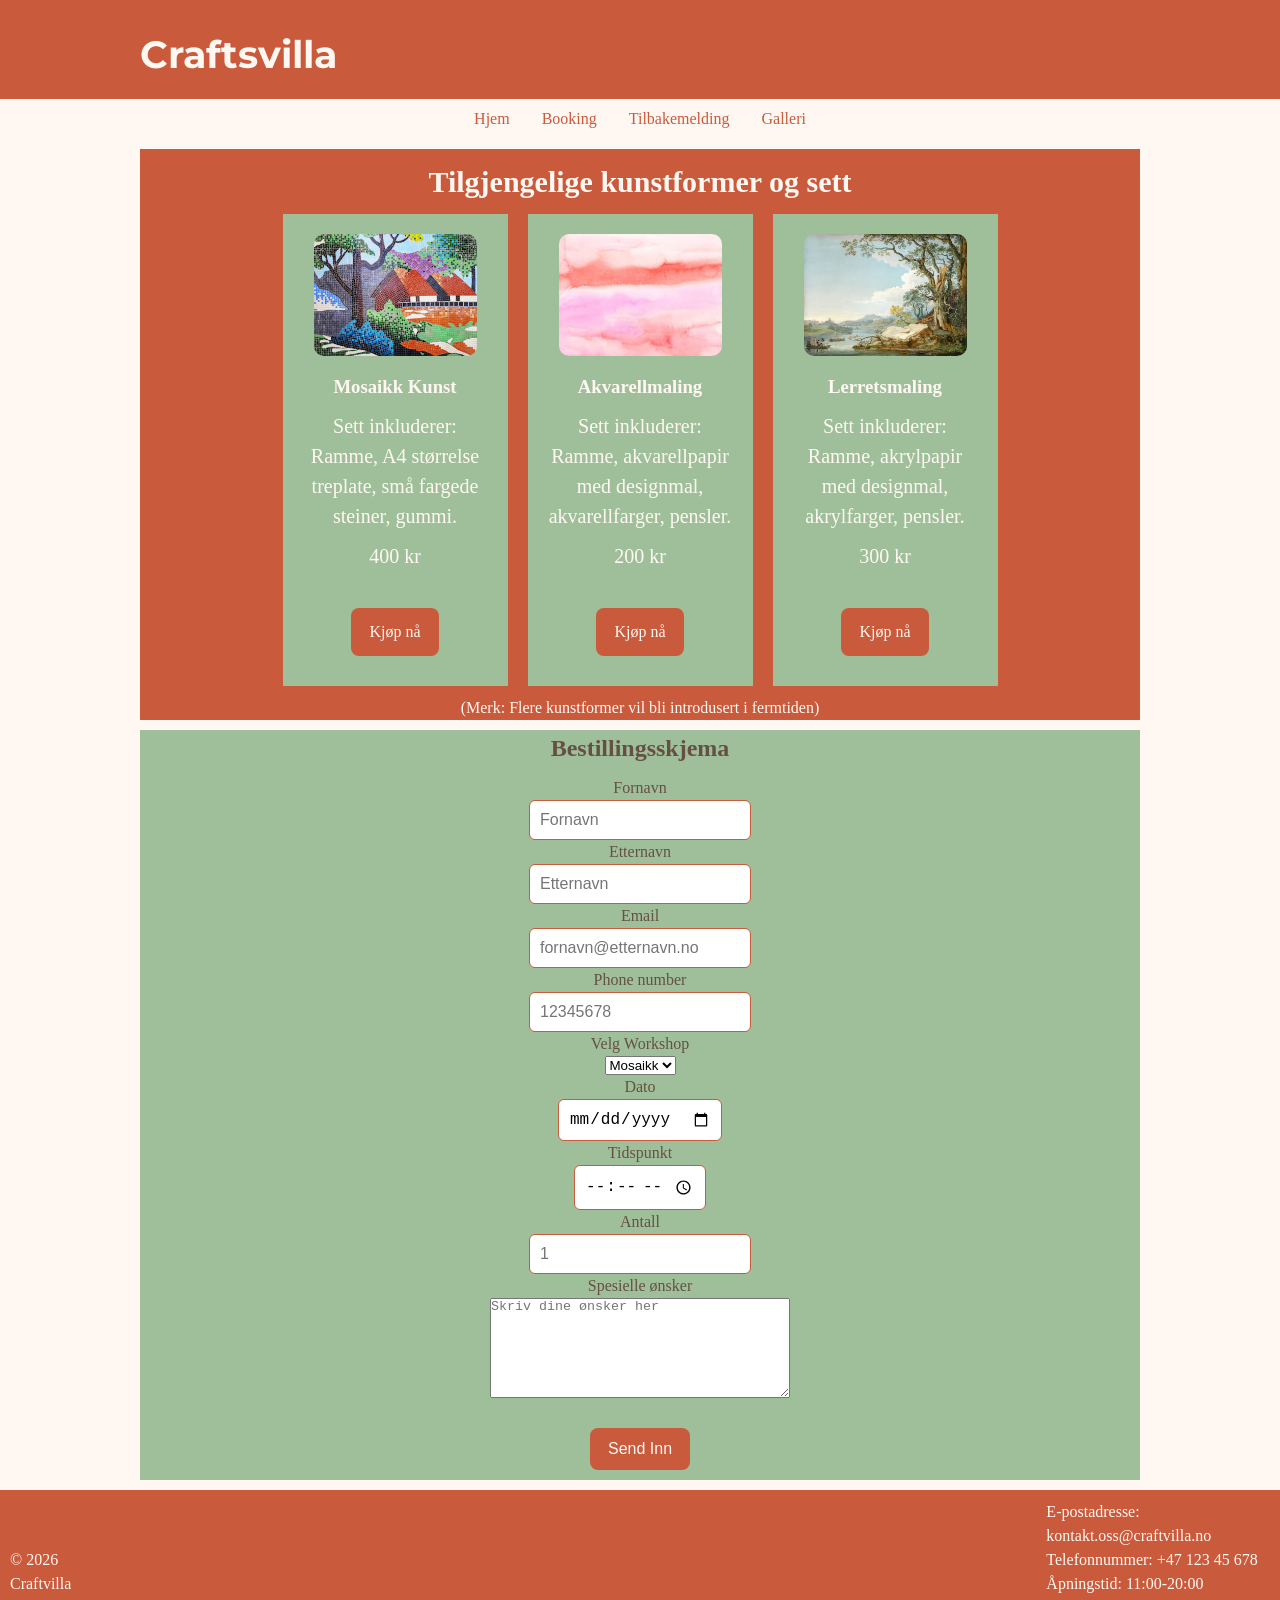
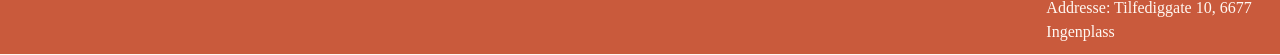
==== booking.html @ f08269d8 "first commit" ====
<!doctype html>
<html lang="en">
  <head>
    <meta charset="UTF-8" />
    <meta name="viewport" content="width=device-width, initial-scale=1.0" />
    <title>Craftvilla</title>
    <link rel="stylesheet" href="/style.css" />
    <link rel="preconnect" href="https://fonts.googleapis.com" />
    <link rel="preconnect" href="https://fonts.gstatic.com" crossorigin />
    <link
      href="https://fonts.googleapis.com/css2?family=Montserrat:ital,wght@0,100..900;1,100..900&family=Rubik:ital,wght@0,300..900;1,300..900&display=swap"
      rel="stylesheet"
    />
  </head>
  <body>
    <!-- Header -->

    <header>
      <div class="container primary">
        <h1>Craftsvilla</h1>
      </div>
    </header>

    <!-- NAV -->

    <nav>
      <div class="nav-row">
        <a href="/index.html">Hjem</a>
        <a href="/booking.html">Booking</a>
        <a href="/feedback.html">Tilbakemelding</a>
        <a href="/gallery.html">Galleri</a>
      </div>
    </nav>

    <!-- Main -->
    <main>
      <!-- Produkter -->

      <section class="container container-product primary">
        <h2>Tilgjengelige kunstformer og sett</h2>

        <div class="product-row">
          <div class="product-card">
            <div class="product-image">
              <img src="/product-card/product-image-1.jpg" alt="" />
            </div>

            <div class="product-text">
              <h3>Mosaikk Kunst</h3>
              <p>
                Sett inkluderer: Ramme, A4 størrelse treplate, små fargede
                steiner, gummi.
              </p>
              <p>400 kr</p>
            </div>

            <div class="product-button">
              <a href="/booking.html" class="button primary">Kjøp nå</a>
            </div>
          </div>

          <div class="product-card">
            <div class="product-image">
              <img src="/product-card/product-image-2.jpg" alt="" />
            </div>

            <div class="product-text">
              <h3>Akvarellmaling</h3>
              <p>
                Sett inkluderer: Ramme, akvarellpapir med designmal,
                akvarellfarger, pensler.
              </p>
              <p>200 kr</p>
            </div>

            <div class="product-button">
              <a href="/booking.html" class="button primary">Kjøp nå</a>
            </div>
          </div>

          <div class="product-card">
            <div class="product-image">
              <img src="/product-card/product-image-3.jpg" alt="" />
            </div>

            <div class="product-text">
              <h3>Lerretsmaling</h3>
              <p>
                Sett inkluderer: Ramme, akrylpapir med designmal, akrylfarger,
                pensler.
              </p>
              <p>300 kr</p>
            </div>

            <div class="product-button">
              <a href="/booking.html" class="button primary">Kjøp nå</a>
            </div>
          </div>
        </div>
        <p>(Merk: Flere kunstformer vil bli introdusert i fermtiden)</p>
      </section>

      <section>
        <div class="container container-form secondary">
          <h2>Bestillingsskjema</h2>

          <form id="complete-form">
            <label for="first-name">Fornavn</label>
            <input
              type="text"
              id="first-name"
              required
              minlength="2"
              maxlength="20"
              placeholder="Fornavn"
            />

            <label for="last-name">Etternavn</label>
            <input
              type="text"
              id="last-name"
              required
              minlength="2"
              maxlength="20"
              placeholder="Etternavn"
            />

            <label for="email">Email</label>
            <input
              type="email"
              id="email"
              required
              placeholder="fornavn@etternavn.no"
            />

            <label for="phone">Phone number</label>
            <input
              type="tel"
              id="phone"
              pattern="[0-9]{8}"
              placeholder="12345678"
            />

            <label for="workshop">Velg Workshop</label>
            <select name="workshop" id="workshop">
              <option value="mosaikk">Mosaikk</option>
              <option value="akvarell">Akvarell</option>
              <option value="lerret">Lerret</option>
            </select>

            <!-- Date -->
            <label for="date-example">Dato</label>
            <input type="date" id="date-example" />

            <!-- Time -->
            <label for="time-example">Tidspunkt</label>
            <input type="time" id="time-example" />

            <!-- Number -->
            <label for="number-example">Antall</label>
            <input
              type="number"
              id="number-example"
              pattern="[0-9]{2}"
              placeholder="1"
            />

            <label for="message">Spesielle ønsker</label>
            <textarea
              name="message"
              id="message"
              rows="4"
              placeholder="Skriv dine ønsker her"
            ></textarea>
          </form>

          <button type="submit" id="button-form1">Send Inn</button>

          <p id="success-message"></p>
        </div>
      </section>
    </main>

    <!-- Footer -->

    <footer class="primary">
      <div class="copyright">
        <ul>
          © 2026 Craftvilla
        </ul>
      </div>
      <div class="contact">
        <ul>
          E-postadresse: kontakt.oss@craftvilla.no
        </ul>
        <ul>
          Telefonnummer: +47 123 45 678
        </ul>
        <ul>
          Åpningstid: 11:00-20:00
        </ul>
        <ul>
          Addresse: Tilfediggate 10, 6677 Ingenplass
        </ul>
      </div>
    </footer>
  </body>
</html>
---- style.css ----
/* Basic Styling */

:root {
  /* Colors */
  --primary-color: #c95a3c;
  --secondary-color: #9fbf9a;
  --accent-color: ;
  --light-bg: #fff8f2;
  --text-color-light: #fff8f2;
  --text-color-dark: #655043;

  /* Spacing */
  --space-small: 0.5rem;
  --space-medium: 1rem;
  --space-large: 2rem;
  --space-xl: 2.5rem;
  --space-section: 3.75rem;

  /* Font sizes */
  --text-small: 0.875rem;
  --text-base: 1rem;
  --text-medium: 1.25rem;
  --text-large: 1.875rem;
  --text-xl: 2.5rem;

  /* Other */
  --radius: 0.625rem;
}

/* Global */

* {
  margin: 0;
  padding: 0;
  box-sizing: border-box;
}

html {
  scroll-behavior: smooth;
}

body {
  background-color: var(--light-bg);
  display: flex;
  line-height: 1.5;
  flex-direction: column;
  justify-content: center;
}

img {
  width: 100%;
  border-radius: var(--radius);
}

a {
  text-decoration: none;
}

.container {
  width: 90%;
  max-width: 1000px;
  margin: 0 auto;
  margin-top: 10px;
}

.container-swap {
  display: flex;
  justify-content: center;

  width: 90%;
  max-width: 1000px;

  gap: 10%;

  /* margin-top: 10px; */
  margin: 0 auto;
  margin-top: 10px;
}
/* Form */
form {
  display: flex;
  flex-direction: column;
  justify-content: center;
  align-items: center;
  max-width: 1000px;

  margin-top: 10px;
  margin-bottom: 10px;
}

textarea {
  width: 300px;
  height: 100px;
  margin-bottom: 10px;
}

input {
  padding: 10px;
  border: 1px solid var(--primary-color);
  border-radius: 6px;
  font-size: 16px;
}

.container-form {
  display: flex;
  flex-direction: column;
  justify-content: center;
  align-items: center;
}

/* Header */

header {
  background-color: var(--primary-color);
  color: var(--text-color-light);
  padding: var(--space-medium);
}

header h1 {
  font-family: "Montserrat", sans-serif;
  font-size: 38px;
}

nav {
  background-color: var(--light-bg);
  padding: var(--space-small) 0;
  position: sticky;
  top: 0;
}

nav a {
  color: var(--primary-color);
  font-weight: 500;
  position: relative;
}

.nav-row {
  display: flex;
  justify-content: center;
  gap: var(--space-large);
  flex-wrap: wrap;
}

/* Buttons */

.button,
button {
  display: inline-block;
  background-color: var(--secondary-color);
  color: var(--text-color-dark);
  padding: 0.75rem 1.125rem;
  border: none;
  border-radius: 0.5rem;
  cursor: pointer;
  font-size: var(--text-base);
  margin: 10px;
}

#button-form1 {
  background-color: var(--primary-color);
  color: var(--text-color-light);
}

.button-hero {
  background-color: var(--secondary-color);
  color: var(--text-color-dark);
  margin-left: -100px;
}

.button-hero a {
  color: var(--text-color-dark);
}

.hero {
  background-image: url(/img/creative-grp.avif);
  background-repeat: no-repeat;
  background-size: cover;

  display: flex;
  align-items: flex-end;

  margin: 0 auto;
  width: 90%;
  max-width: 1000px;
  aspect-ratio: 1215 / 671;
}

.hero p {
  background-color: var(--primary-color);
  color: var(--light-bg);
  max-width: 499px;
  padding: 1rem;

  font-size: var(--text-large);
  line-height: 1.5;
  font-family: "Montserrat", sans-serif;
}

.container-text {
  margin: 10px;
  margin-left: 45px;
}
.container-text p {
  margin-top: 10px;
  font-size: var(--text-medium);
  font-family: "rubik";
}

.container-text li {
  margin-top: 10px;
  font-size: var(--text-medium);
  font-family: "rubik";
}

.container-text h2 {
  font-size: var(--text-large);
  font-family: "Montserrat" sans-serif;
}

#om-oss-image {
  width: 411px;
  height: 274px;
  padding: 10px;
}

.primary {
  background-color: var(--primary-color);
  color: var(--text-color-light);
}

.secondary {
  background-color: var(--secondary-color);
  color: var(--text-color-dark);
  font-family: "rubik" sans-serif;
  /* gap: 219px; */
}

.container-product {
  display: flex;
  flex-direction: column;
  justify-content: center;
  align-items: center;
  contain: content;
}

.container-product h2 {
  margin-top: 10px;
  font-size: var(--text-large);
  font-family: "Montserrat" sans-serif;
}

.product-row {
  margin-top: var(space-large);
  display: flex;
  align-items: center;
  justify-content: center;
}

.product-card {
  flex-direction: column;
  justify-content: center;
  align-items: center;
  text-align: center;

  min-height: 362px;
  max-width: 225px;
  gap: 27px;
  background-color: var(--secondary-color);

  margin: 10px;
  padding: 20px;
}

.product-card h3 {
  margin-top: 10px;
}

.product-card p {
  margin-top: 10px;
  font-size: var(--text-medium);
}

.product-button {
  margin-top: 27px;
}

.product-card img {
  width: 163px;
  height: 122px;
}

.feedback-row {
  margin-top: var(space-large);
  display: flex;
  align-items: center;
  justify-content: center;

  padding: 20px;
}

.feedback-card {
  background-color: var(--primary-color);
  color: var(--light-bg);

  display: flex;
  flex-direction: column;
  justify-content: space-between;
  align-items: center;
  text-align: center;

  width: 100%;
  height: 350px;

  margin: 10px;
  padding: 20px;
}

.feedback-card h3 {
  flex: 1;
}

.feedback-card p {
  flex: 1;
  margin-top: 10px;
  font-size: var(--text-small);
}

.feedback-button {
  margin-top: 27px;
}

.feedback img {
  width: 100%;
  height: 150px;
  object-fit: cover;
}

#fordeler-image {
  width: 411px;
  height: 274px;
  padding: 10px;
}

/* Gallery */

.gallery-banner {
  display: flex;
  align-items: center;
  justify-content: center;
}

.gallery {
  display: flex;
  flex-wrap: wrap;
  gap: 10px;
  padding: 10px;
}

.gallery img {
  height: 200px;
  width: 100%;
  object-fit: cover;
}

footer {
  display: flex;
  align-items: center;
  gap: 75%;
  margin-top: 10px;
  padding: 10px;
}

.row > .column {
  padding: 0 8px;
}

.row:after {
  content: "";
  display: table;
  clear: both;
}

/* Column */
.column {
  float: left;
  width: 25%;
}

/* Modal bakgrunn */
.modal {
  display: none;
  position: fixed;
  z-index: 1;
  padding-top: 100px;
  left: 0;
  top: 0;
  width: 100%;
  height: 100%;
  overflow: auto;
  background-color: black;
}

.modal img {
  width: 100%;
  height: auto;
  object-fit: contain;
}

/* Modal Content */
.modal-content {
  position: relative;
  background-color: #fefefe;
  margin: auto;
  padding: 0;
  width: 90%;
  max-width: 1200px;
}

/* Stenge knappen */
.close {
  color: white;
  position: absolute;
  top: 10px;
  right: 25px;
  font-size: 35px;
  font-weight: bold;
}

.close:hover,
.close:focus {
  color: #999;
  text-decoration: none;
  cursor: pointer;
}

/* Gjemme slides */
.mySlides {
  display: none;
}

/* Neste / Forrige knapp */
.prev,
.next {
  cursor: pointer;
  position: absolute;
  top: 50%;
  width: auto;
  padding: 16px;
  margin-top: -50px;
  color: white;
  font-weight: bold;
  font-size: 20px;
  transition: 0.6s ease;
  border-radius: 0 3px 3px 0;
  user-select: none;
  -webkit-user-select: none;
}

/* Posisjonere "neste" knappen til høyre */
.next {
  right: 0;
  border-radius: 3px 0 0 3px;
}

/* Gjennomsiktig på hover */
.prev:hover,
.next:hover {
  background-color: rgba(0, 0, 0, 0.8);
}

/* Nummer tekst (1/4) */
.numbertext {
  color: #f2f2f2;
  font-size: 12px;
  padding: 8px 12px;
  position: absolute;
  top: 0;
}

/* Caption tekst */
.caption-container {
  text-align: center;
  background-color: black;
  padding: 2px 16px;
  color: white;
}

img.demo {
  opacity: 0.6;
}

.active,
.demo:hover {
  opacity: 1;
}

img.hover-shadow {
  transition: 0.3s;
}

.hover-shadow:hover {
  box-shadow:
    0 4px 8px 0 rgba(0, 0, 0, 0.2),
    0 6px 20px 0 rgba(0, 0, 0, 0.19);
}
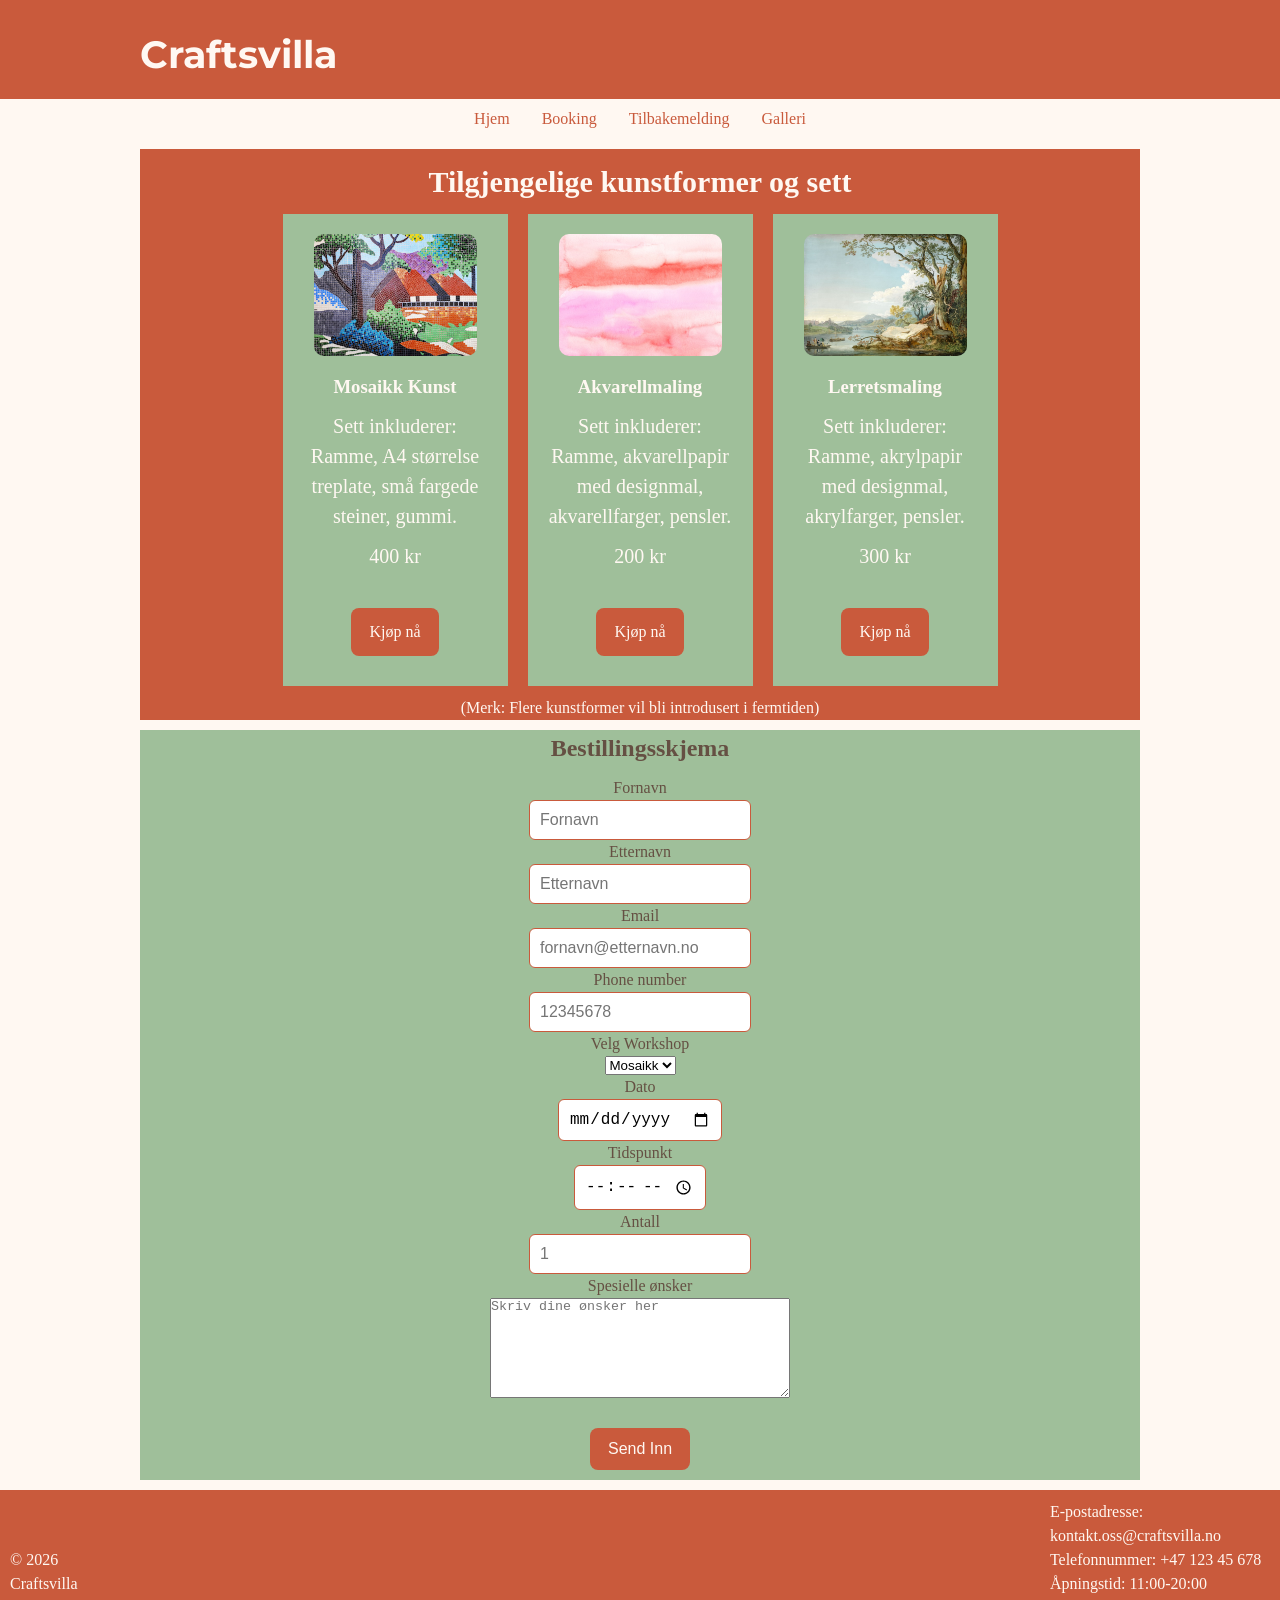
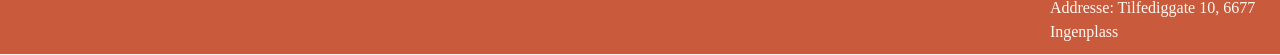
==== commit 6316cd80: "fixed some spelling" ====
--- a/booking.html
+++ b/booking.html
@@ -4,7 +4,7 @@
     <meta charset="UTF-8" />
     <meta name="viewport" content="width=device-width, initial-scale=1.0" />
     <title>Craftvilla</title>
-    <link rel="stylesheet" href="/style.css" />
+    <link rel="stylesheet" href="style.css" />
     <link rel="preconnect" href="https://fonts.googleapis.com" />
     <link rel="preconnect" href="https://fonts.gstatic.com" crossorigin />
     <link
@@ -25,10 +25,10 @@
 
     <nav>
       <div class="nav-row">
-        <a href="/index.html">Hjem</a>
-        <a href="/booking.html">Booking</a>
-        <a href="/feedback.html">Tilbakemelding</a>
-        <a href="/gallery.html">Galleri</a>
+        <a href="index.html">Hjem</a>
+        <a href="booking.html">Booking</a>
+        <a href="feedback.html">Tilbakemelding</a>
+        <a href="gallery.html">Galleri</a>
       </div>
     </nav>
 
@@ -42,7 +42,7 @@
         <div class="product-row">
           <div class="product-card">
             <div class="product-image">
-              <img src="/product-card/product-image-1.jpg" alt="" />
+              <img src="product-card/product-image-1.jpg" alt="" />
             </div>
 
             <div class="product-text">
@@ -55,13 +55,13 @@
             </div>
 
             <div class="product-button">
-              <a href="/booking.html" class="button primary">Kjøp nå</a>
+              <a href="booking.html" class="button primary">Kjøp nå</a>
             </div>
           </div>
 
           <div class="product-card">
             <div class="product-image">
-              <img src="/product-card/product-image-2.jpg" alt="" />
+              <img src="product-card/product-image-2.jpg" alt="" />
             </div>
 
             <div class="product-text">
@@ -74,13 +74,13 @@
             </div>
 
             <div class="product-button">
-              <a href="/booking.html" class="button primary">Kjøp nå</a>
+              <a href="booking.html" class="button primary">Kjøp nå</a>
             </div>
           </div>
 
           <div class="product-card">
             <div class="product-image">
-              <img src="/product-card/product-image-3.jpg" alt="" />
+              <img src="product-card/product-image-3.jpg" alt="" />
             </div>
 
             <div class="product-text">
@@ -93,7 +93,7 @@
             </div>
 
             <div class="product-button">
-              <a href="/booking.html" class="button primary">Kjøp nå</a>
+              <a href="booking.html" class="button primary">Kjøp nå</a>
             </div>
           </div>
         </div>
@@ -186,12 +186,12 @@
     <footer class="primary">
       <div class="copyright">
         <ul>
-          © 2026 Craftvilla
+          © 2026 Craftsvilla
         </ul>
       </div>
       <div class="contact">
         <ul>
-          E-postadresse: kontakt.oss@craftvilla.no
+          E-postadresse: kontakt.oss@craftsvilla.no
         </ul>
         <ul>
           Telefonnummer: +47 123 45 678
--- a/style.css
+++ b/style.css
@@ -172,7 +172,7 @@
 }
 
 .hero {
-  background-image: url(/img/creative-grp.avif);
+  background-image: url(img/creative-grp.avif);
   background-repeat: no-repeat;
   background-size: cover;
 
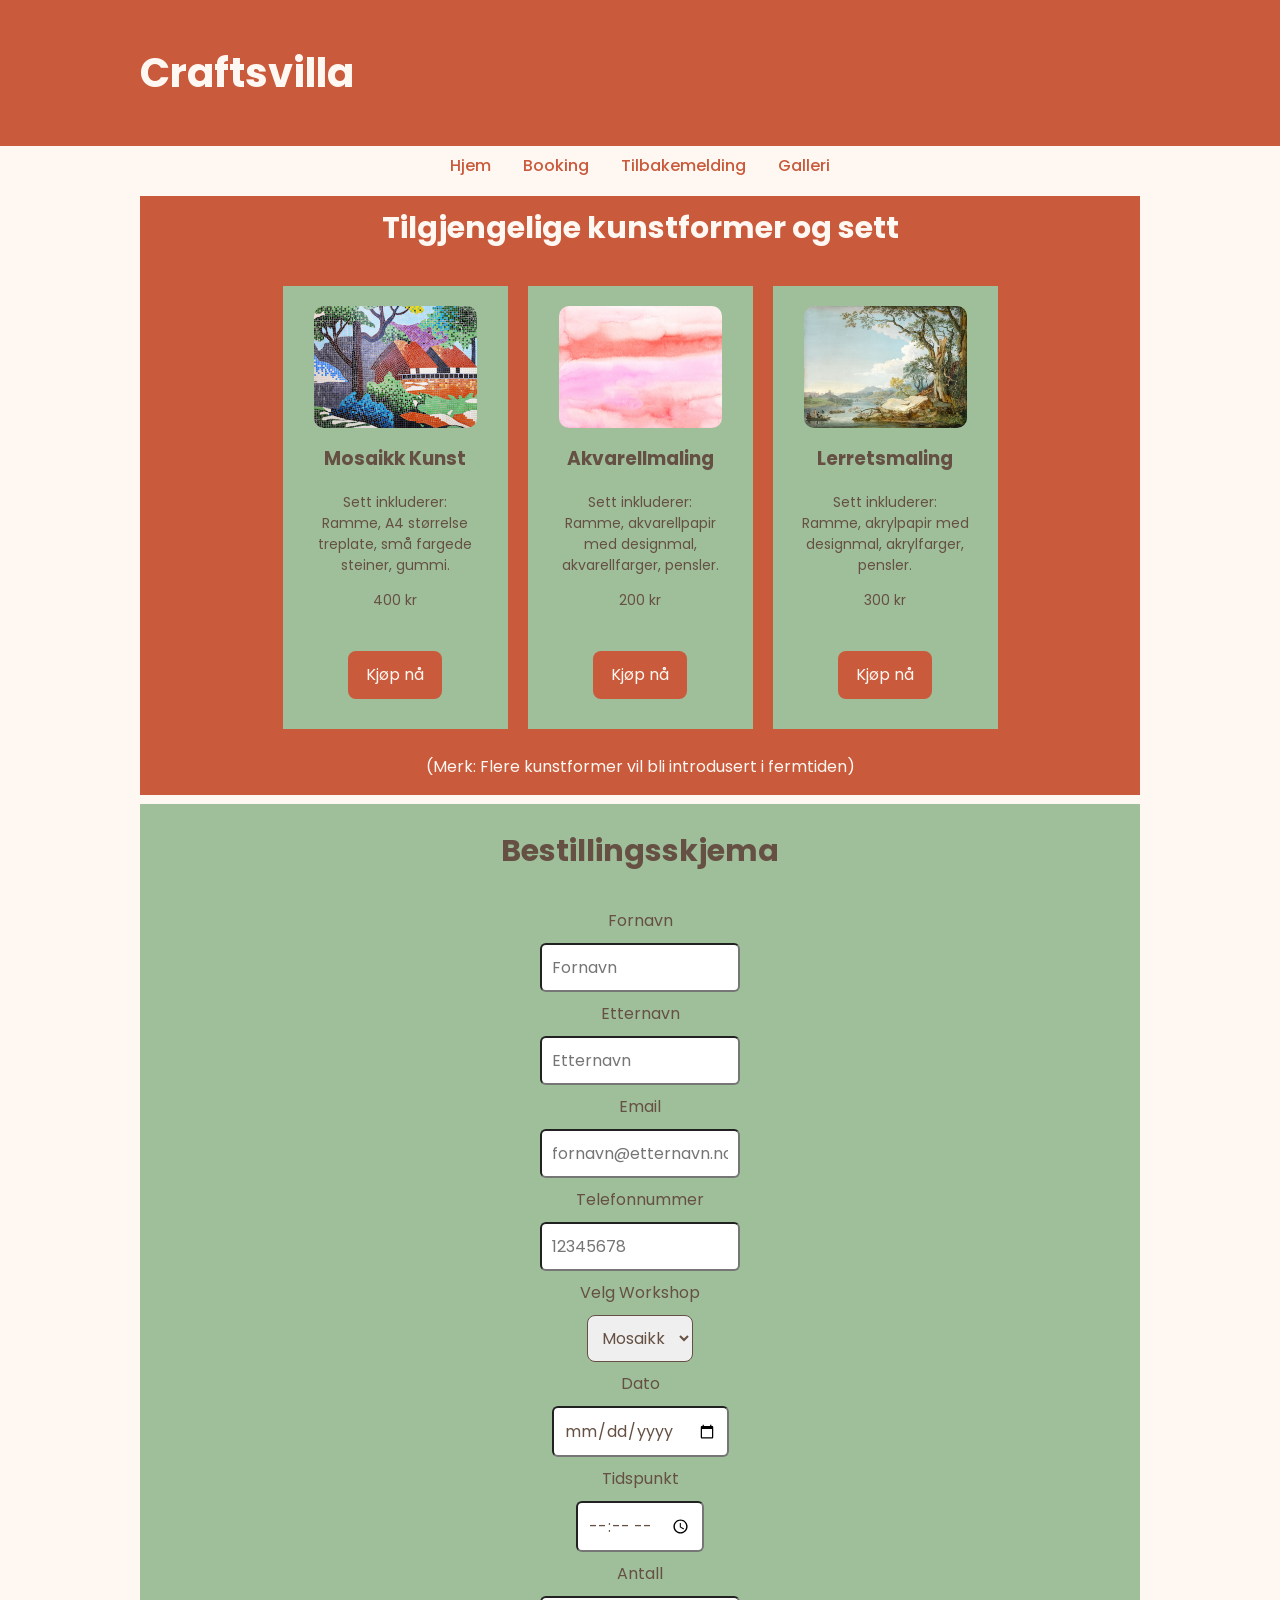
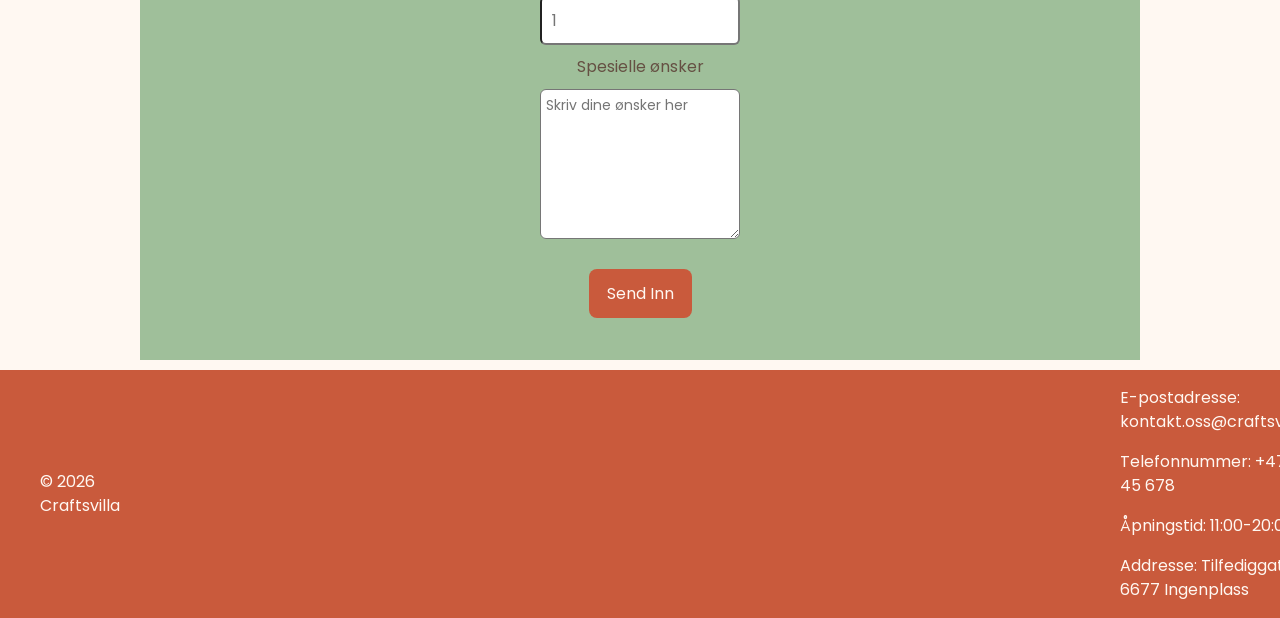
==== commit aff49482: "fixed after comments" ====
--- a/booking.html
+++ b/booking.html
@@ -8,7 +8,7 @@
     <link rel="preconnect" href="https://fonts.googleapis.com" />
     <link rel="preconnect" href="https://fonts.gstatic.com" crossorigin />
     <link
-      href="https://fonts.googleapis.com/css2?family=Montserrat:ital,wght@0,100..900;1,100..900&family=Rubik:ital,wght@0,300..900;1,300..900&display=swap"
+      href="https://fonts.googleapis.com/css2?family=Poppins:ital,wght@0,100;0,200;0,300;0,400;0,500;0,600;0,700;0,800;0,900;1,100;1,200;1,300;1,400;1,500;1,600;1,700;1,800;1,900&display=swap"
       rel="stylesheet"
     />
   </head>
@@ -48,8 +48,8 @@
             <div class="product-text">
               <h3>Mosaikk Kunst</h3>
               <p>
-                Sett inkluderer: Ramme, A4 størrelse treplate, små fargede
-                steiner, gummi.
+                Sett inkluderer: <br />
+                Ramme, A4 størrelse treplate, små fargede steiner, gummi.
               </p>
               <p>400 kr</p>
             </div>
@@ -67,8 +67,8 @@
             <div class="product-text">
               <h3>Akvarellmaling</h3>
               <p>
-                Sett inkluderer: Ramme, akvarellpapir med designmal,
-                akvarellfarger, pensler.
+                Sett inkluderer: <br />
+                Ramme, akvarellpapir med designmal, akvarellfarger, pensler.
               </p>
               <p>200 kr</p>
             </div>
@@ -86,8 +86,8 @@
             <div class="product-text">
               <h3>Lerretsmaling</h3>
               <p>
-                Sett inkluderer: Ramme, akrylpapir med designmal, akrylfarger,
-                pensler.
+                Sett inkluderer: <br />
+                Ramme, akrylpapir med designmal, akrylfarger, pensler.
               </p>
               <p>300 kr</p>
             </div>
@@ -133,7 +133,7 @@
               placeholder="fornavn@etternavn.no"
             />
 
-            <label for="phone">Phone number</label>
+            <label for="phone">Telefonnummer</label>
             <input
               type="tel"
               id="phone"
--- a/style.css
+++ b/style.css
@@ -30,13 +30,12 @@
 /* Global */
 
 * {
-  margin: 0;
-  padding: 0;
   box-sizing: border-box;
 }
 
 html {
   scroll-behavior: smooth;
+  font-family: "Poppins";
 }
 
 body {
@@ -45,6 +44,7 @@
   line-height: 1.5;
   flex-direction: column;
   justify-content: center;
+  margin: 0;
 }
 
 img {
@@ -76,6 +76,7 @@
   margin: 0 auto;
   margin-top: 10px;
 }
+
 /* Form */
 form {
   display: flex;
@@ -88,17 +89,64 @@
   margin-bottom: 10px;
 }
 
-textarea {
-  width: 300px;
-  height: 100px;
+input,
+button,
+textarea,
+select {
+  font-family: inherit;
+  font-size: var(--text-small);
+  color: var(--text-color-dark);
+}
+
+label {
+  max-width: 200px;
   margin-bottom: 10px;
 }
 
 input {
   padding: 10px;
-  border: 1px solid var(--primary-color);
+
+  max-width: 200px;
   border-radius: 6px;
   font-size: 16px;
+  margin-bottom: 10px;
+}
+
+select {
+  padding: 10px;
+  border: 1px solid var(--text-color-dark);
+  border-radius: 8px;
+  font-size: 16px;
+  margin-bottom: 10px;
+}
+
+textarea {
+  width: 200px;
+  height: 150px;
+  padding: 5px;
+  margin-bottom: 10px;
+  border-radius: 6px;
+}
+
+#feedback-label {
+  max-width: 200px;
+}
+
+input[type="file"]::file-selector-button {
+  display: flex;
+  flex-direction: column;
+  justify-content: center;
+  align-items: center;
+  margin: auto;
+
+  font-size: var(--text-small);
+  background-color: var(--secondary-color);
+  color: var(--text-color-dark);
+  border: none;
+  padding: 10px 20px;
+  border-radius: 8px;
+  cursor: pointer;
+  transition: background 0.2s;
 }
 
 .container-form {
@@ -106,6 +154,10 @@
   flex-direction: column;
   justify-content: center;
   align-items: center;
+}
+
+.container-form p {
+  max-width: 300px;
 }
 
 /* Header */
@@ -117,8 +169,11 @@
 }
 
 header h1 {
-  font-family: "Montserrat", sans-serif;
-  font-size: 38px;
+  font-size: var(--text-xl);
+}
+
+h2 {
+  font-size: var(--text-large);
 }
 
 nav {
@@ -164,7 +219,7 @@
 .button-hero {
   background-color: var(--secondary-color);
   color: var(--text-color-dark);
-  margin-left: -100px;
+  margin: 0 0 0 -100px;
 }
 
 .button-hero a {
@@ -193,7 +248,7 @@
 
   font-size: var(--text-large);
   line-height: 1.5;
-  font-family: "Montserrat", sans-serif;
+  margin-bottom: 0;
 }
 
 .container-text {
@@ -203,18 +258,15 @@
 .container-text p {
   margin-top: 10px;
   font-size: var(--text-medium);
-  font-family: "rubik";
 }
 
 .container-text li {
   margin-top: 10px;
   font-size: var(--text-medium);
-  font-family: "rubik";
 }
 
 .container-text h2 {
   font-size: var(--text-large);
-  font-family: "Montserrat" sans-serif;
 }
 
 #om-oss-image {
@@ -231,8 +283,6 @@
 .secondary {
   background-color: var(--secondary-color);
   color: var(--text-color-dark);
-  font-family: "rubik" sans-serif;
-  /* gap: 219px; */
 }
 
 .container-product {
@@ -246,7 +296,6 @@
 .container-product h2 {
   margin-top: 10px;
   font-size: var(--text-large);
-  font-family: "Montserrat" sans-serif;
 }
 
 .product-row {
@@ -262,10 +311,11 @@
   align-items: center;
   text-align: center;
 
-  min-height: 362px;
+  min-height: 440px;
   max-width: 225px;
   gap: 27px;
   background-color: var(--secondary-color);
+  color: #655043;
 
   margin: 10px;
   padding: 20px;
@@ -277,11 +327,11 @@
 
 .product-card p {
   margin-top: 10px;
-  font-size: var(--text-medium);
+  font-size: var(--text-small);
 }
 
 .product-button {
-  margin-top: 27px;
+  margin-top: 30px;
 }
 
 .product-card img {
@@ -309,7 +359,7 @@
   text-align: center;
 
   width: 100%;
-  height: 350px;
+  min-height: 420px;
 
   margin: 10px;
   padding: 20px;
@@ -360,14 +410,6 @@
   height: 200px;
   width: 100%;
   object-fit: cover;
-}
-
-footer {
-  display: flex;
-  align-items: center;
-  gap: 75%;
-  margin-top: 10px;
-  padding: 10px;
 }
 
 .row > .column {
@@ -503,3 +545,10 @@
     0 4px 8px 0 rgba(0, 0, 0, 0.2),
     0 6px 20px 0 rgba(0, 0, 0, 0.19);
 }
+
+footer {
+  display: flex;
+  align-items: center;
+  gap: 75%;
+  margin-top: 10px;
+}
